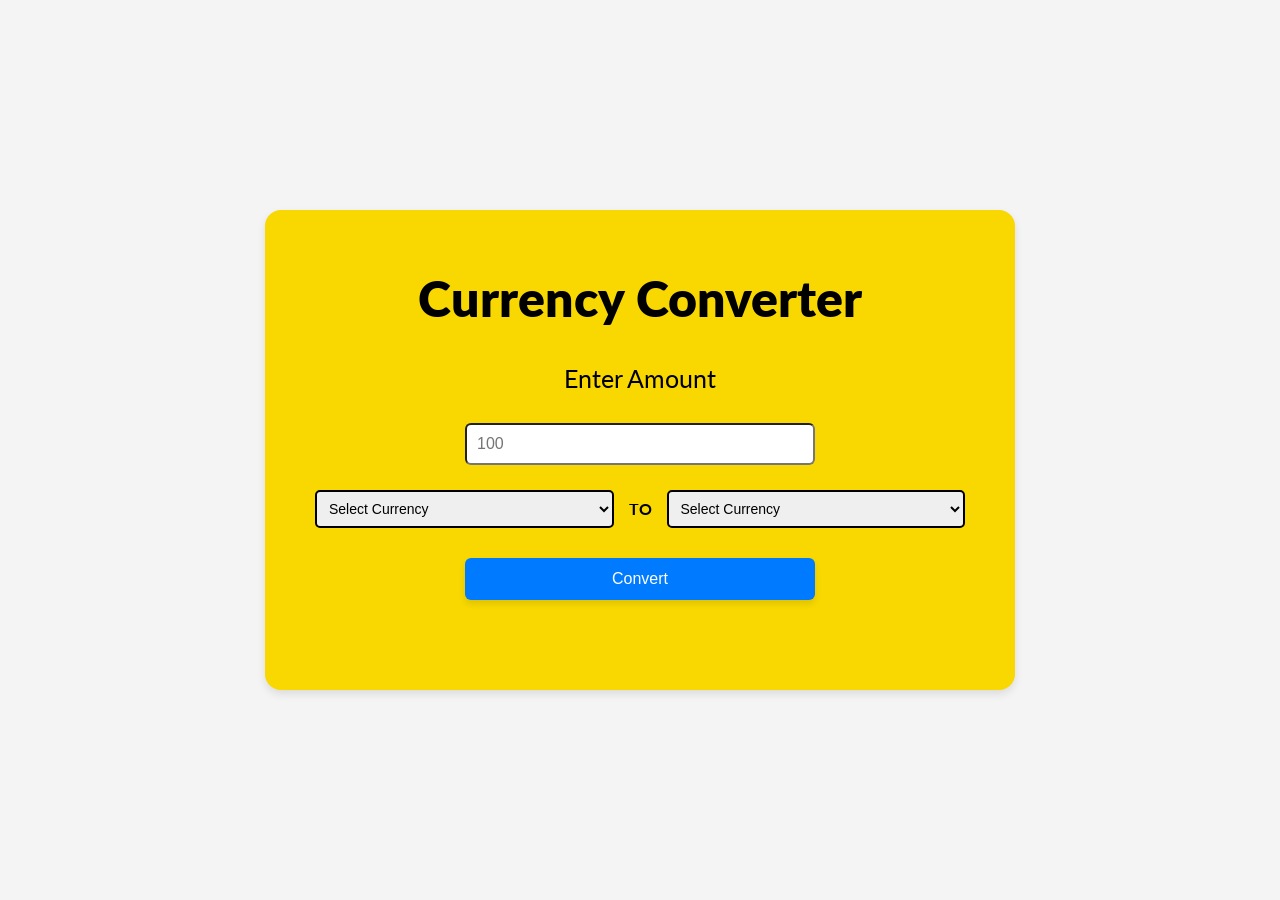
==== Currency Converter/index.html @ 114bee24 "Initial - currency converter" ====
<!DOCTYPE html>
<html>

  <head>
    <title>Currency Converter</title>
    <link rel="stylesheet" href="styles.css" />
    <link rel="preconnect" href="https://fonts.googleapis.com">
    <link rel="preconnect" href="https://fonts.gstatic.com" crossorigin>
    <link href="https://fonts.googleapis.com/css2?family=Lato:ital,wght@0,100;0,300;0,400;0,700;0,900;1,100;1,300;1,400;1,700;1,900&display=swap" rel="stylesheet">
  </head>

  <body>

    <div id = "container">

        <h1 class="title">Currency Converter </h1>

        <div id="input-container">

            <p id="enter-amount">Enter Amount</p>
            <input type="number" id="amount-input" placeholder="100" required> </input>
      
        </div>

        <div id = "dropdown-container"> 

            <div id = "currency-row">

                <select id ="from-countries">
                    <option value="">Select Currency</option>
                </select>

                <label id="to-label">TO</label>

                <select id="to-countries">
                    <option value="">Select Currency</option>
                </select>

            </div>

            <button id="convert-button">Convert</button>

        </div>

        <p id= "result-label"></p>
        <p id ="error-label" hidden >An error occured. Please try again later.</p>
      
    </div>
        <script src="script.js"></script>
  </body>
</html>
---- Currency Converter/styles.css ----
* {
    box-sizing: border-box;
}

body {
    margin: 0;
    min-height: 100vh;
    padding: 20px;
    font-family: "Lato", sans-serif;
    background-color: #f4f4f4;

    display: flex;
    justify-content: center;
    align-items: center;
}

/* Yellow card */
#container {
    width: 750px;
    max-width: 95vw;
    min-height: 480px;
    padding: 0px 50px;
    background-color: #F8D800;
    border-radius: 16px;
    box-shadow: 0 4px 8px rgba(0, 0, 0, 0.1);

    display: flex;
    flex-direction: column;
    align-items: center;
    justify-content: center;
}

/* Heading */
h1 {
    margin: 0 0 35px;
    margin-bottom: 35px;
    text-align: center;
    font-size: 50px;
    font-weight: 800;
}

/* Amount input */
#input-container {
    display: flex;
    flex-direction: column;
    align-items: center;
    gap: 25px;
    width: 100%;
}

#enter-amount {
    margin: 0;
    text-align: center;
    font-size: 25px;
}

input {
    width: 350px;
    max-width: 100%;
    padding: 10px;
    margin: 5px 0;
    border-radius: 6px;
    font-size: 16px;
}

#amount-input:focus {
    outline: none;
    border: 2px solid #555;
}

/* Currency dropdowns and button */
#dropdown-container {
    display: flex;
    flex-direction: column;
    align-items: center;
    gap: 25px;
    width: 100%;
    margin-top: 20px;
}

#to-label {
    font-size: 16px;
    font-weight: bold;
    margin: 0 3px;
}

#currency-row {
    display: grid;
    grid-template-columns: minmax(0, 1fr) auto minmax(0, 1fr);
    align-items: center;
    gap: 12px;
    width: 100%;
}

#currency-row select {
    width: 100%;
    min-width: 0;
    padding: 8px;
    border: 2px solid black;
    border-radius: 5px;
    font-family: sans-serif;
    font-size: 14px;
}

#currency-row span {
    white-space: nowrap;
}

/* Convert button */
button {
    width: 350px;
    max-width: 100%;
    margin: 5px 0;
    padding: 12px;
    border: none;
    border-radius: 6px;
    background-color: #007bff;
    color: white;
    font-size: 16px;
    cursor: pointer;
    box-shadow: 0 4px 6px rgba(0, 0, 0, 0.1);
}

button:hover {
    background-color: #0069d9;
}

/* Result and error messages */
#result-label {
    width: 100%;
    margin-top: 8px;
    text-align: center;
    font-size: 20px;
    font-weight: bold;
}

#error-label {
    color: red;
    text-align: center;
    font-size: 20px;
    font-weight: bold;
}

/* Responsive layout */
@media (max-width: 600px) {
    #container {
        min-height: auto;
        padding: 30px 20px;
    }

    h1 {
        font-size: 28px;
    }

    #currency-row {
        gap: 6px;
    }

    #currency-row select {
        font-size: 11px;
    }
}
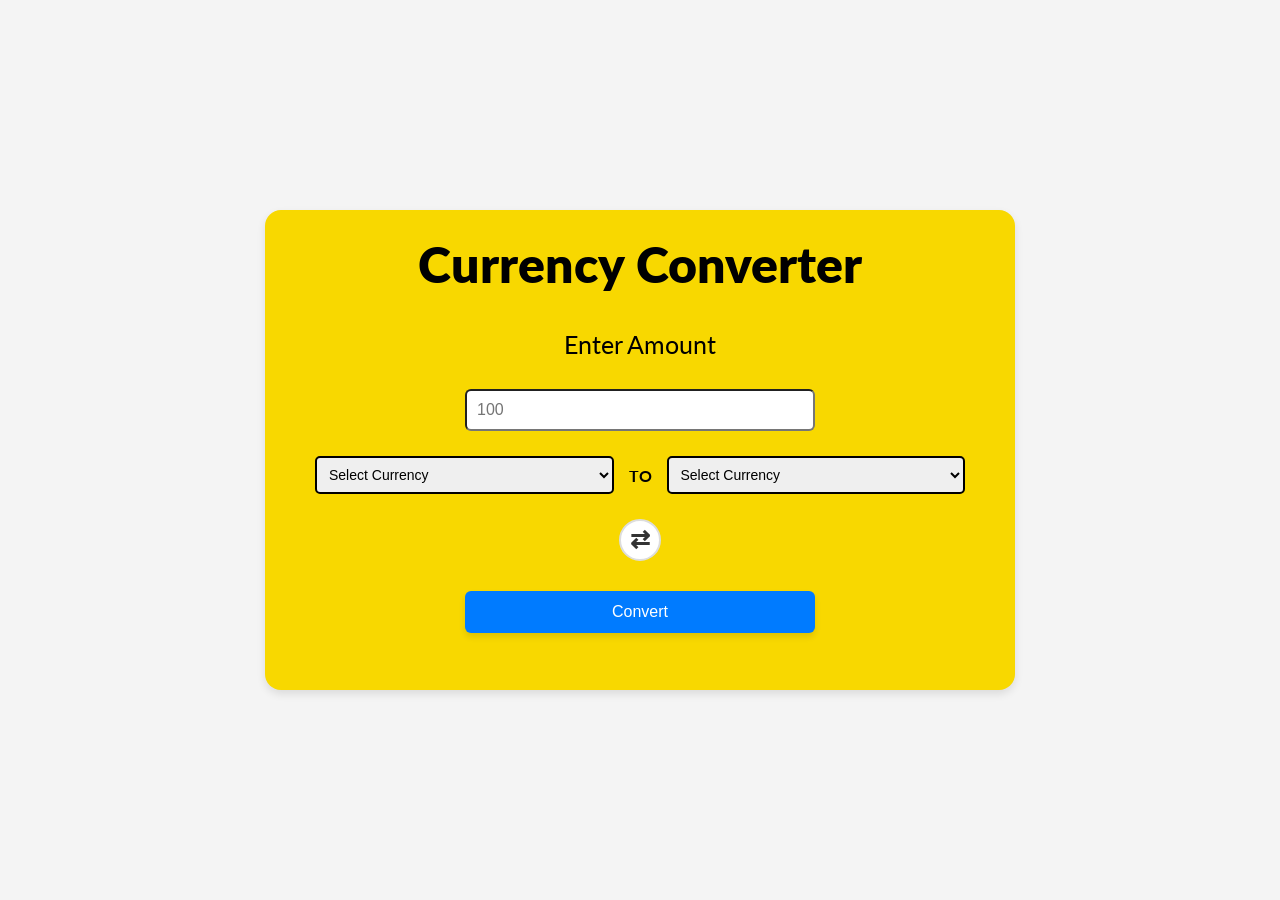
==== commit 2b71fdd9: "UI, UX and Code readability improvements" ====
--- a/Currency Converter/index.html
+++ b/Currency Converter/index.html
@@ -37,8 +37,9 @@
                 </select>
 
             </div>
+            <button type="button" id="swap-button">⇄</button>
 
-            <button id="convert-button">Convert</button>
+            <button type="button" id="convert-button">Convert</button>
 
         </div>
 
--- a/Currency Converter/styles.css
+++ b/Currency Converter/styles.css
@@ -107,7 +107,7 @@
 }
 
 /* Convert button */
-button {
+#convert-button {
     width: 350px;
     max-width: 100%;
     margin: 5px 0;
@@ -117,12 +117,11 @@
     background-color: #007bff;
     color: white;
     font-size: 16px;
-    cursor: pointer;
     box-shadow: 0 4px 6px rgba(0, 0, 0, 0.1);
 }
 
-button:hover {
-    background-color: #0069d9;
+#convert-button:hover {
+    background-color: #1876da;
 }
 
 /* Result and error messages */
@@ -161,3 +160,28 @@
     }
 }
 
+/* Swap Button */
+#swap-button {
+    width: 42px;
+    height: 42px;
+    border-radius: 50%;
+
+    background-color: #ffffff;
+    color: #333333;
+    border: 2px solid #dddddd;
+
+    font-size: 24px;
+    font-weight: bold;
+
+    display: flex;
+    align-items: center;
+    justify-content: center;
+}
+
+#swap-button:hover {
+    background-color: #333333;
+    color: white;
+    border-color: #333333;
+}
+
+
